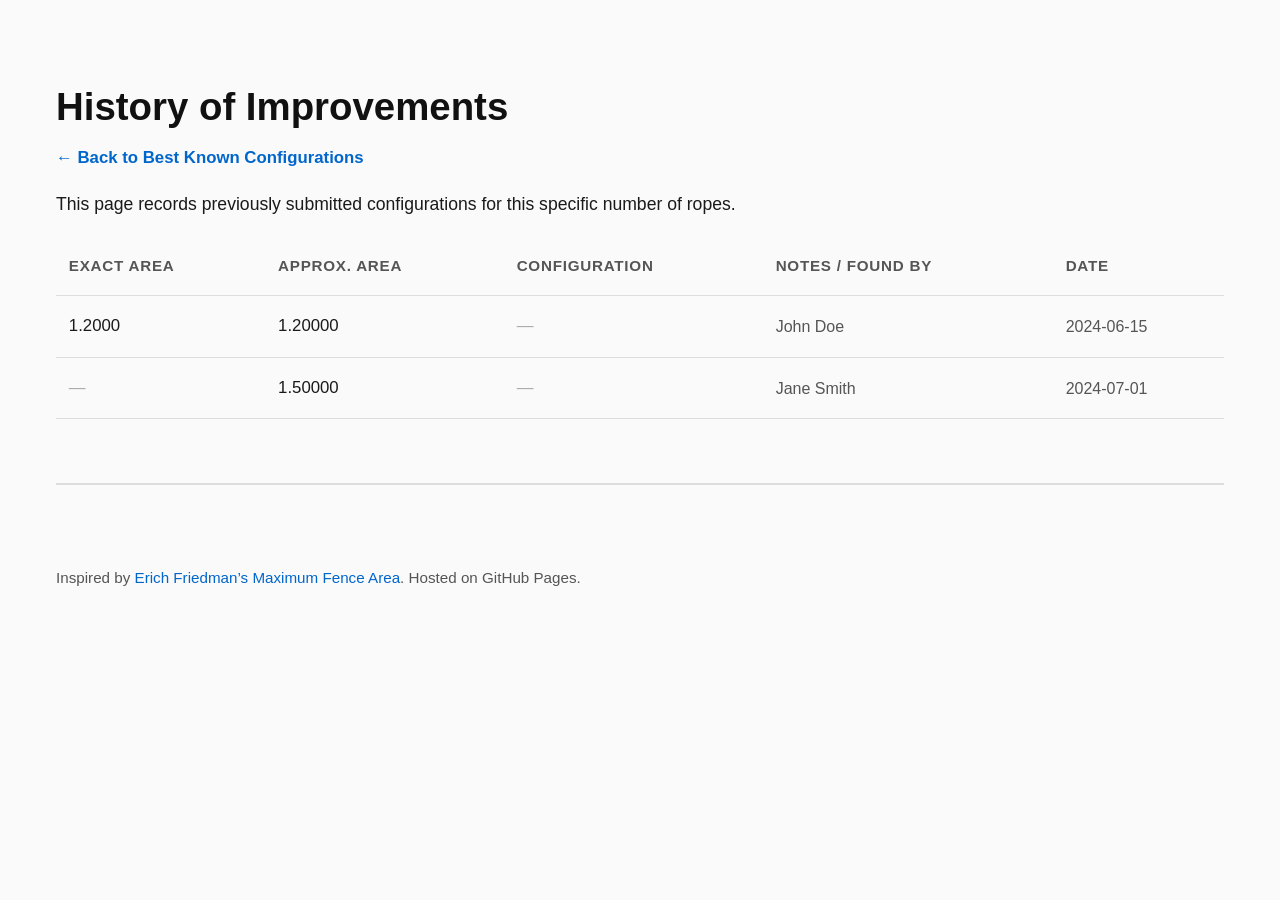
==== history.html @ 968576fc "add history" ====
<!DOCTYPE html>
<html lang="en">
<head>
  <meta charset="UTF-8">
  <meta name="viewport" content="width=device-width, initial-scale=1.0">
  <title>History - Maximum Rope Area</title>
  <link rel="stylesheet" href="css/style.css">
</head>
<body>

<h1 id="page-title">History of Improvements</h1>
<p class="nav">
  <a href="index.html">← Back to Best Known Configurations</a>
</p>

<p>
  This page records previously submitted configurations for this specific number of ropes.
</p>

<table id="history-table">
  <thead>
  <tr>
    <!-- 只保留这些列 -->
    <th>Exact Area</th>
    <th>Approx. Area</th>
    <th>Configuration</th>
    <th>Notes / Found by</th>
    <th>Date</th>
  </tr>
  </thead>
  <tbody id="history-body">
  </tbody>
</table>

<footer>
  <p class="footer-credit">
    Inspired by <a href="https://erich-friedman.github.io/packing/fence/" target="_blank" rel="noopener">Erich Friedman’s Maximum Fence Area</a>.
    Hosted on GitHub Pages.
  </p>
</footer>

<script src="js/history.js"></script>
</body>
</html>
---- css/style.css ----
:root {
    --text: #1a1a1a;
    --muted: #555;
    --border: #ddd;
    --bg: #fafafa;
    --accent: #0066cc;
}

* {
    box-sizing: border-box;
}

body {
    font-family: -apple-system, BlinkMacSystemFont, "Segoe UI", Roboto, Helvetica, Arial, sans-serif;
    line-height: 1.7;
    color: var(--text);
    background: var(--bg);
    max-width: 1400px;
    width: 95%;
    margin: 0 auto;
    padding: 3rem 1.5rem 5rem;
    font-size: 18px;
}

h1 {
    font-size: 2.4rem;
    margin-bottom: 0.3rem;
    color: #111;
}

.nav {
    font-size: 1.05rem;
    margin-top: 0;
    margin-bottom: 1rem;
}

.nav a {
    font-weight: 600;
}

.subtitle {
    color: var(--muted);
    margin-top: 0;
    margin-bottom: 1.8rem;
    font-size: 1.15rem;
}

h2 {
    font-size: 1.5rem;
    margin-top: 2.5rem;
    margin-bottom: 1rem;
    border-bottom: 2px solid var(--border);
    padding-bottom: 0.4rem;
}

p, li {
    font-size: 1.1rem;
}

p, .subtitle, ul.rules {
    max-width: 1100px;
}

ul.rules {
    padding-left: 1.5rem;
    margin: 0.8rem 0;
}

ul.rules li {
    margin-bottom: 0.6rem;
}

table {
    width: 100%;
    border-collapse: collapse;
    margin-top: 1rem;
    font-size: 1.05rem;
}

th, td {
    text-align: left;
    padding: 1rem 0.8rem;
    border-bottom: 1px solid var(--border);
    vertical-align: middle;
}

th {
    font-weight: 600;
    color: var(--muted);
    font-size: 0.95rem;
    text-transform: uppercase;
    letter-spacing: 0.05em;
    white-space: nowrap;
}

td.n {
    font-weight: 600;
    font-size: 1.15rem;
    width: 3rem;
}

td.exact, td.approx {
    font-variant-numeric: tabular-nums;
    white-space: nowrap;
}

td.history-link a {
    font-weight: 600;
    background: #e6f0fa;
    padding: 0.2rem 0.6rem;
    border-radius: 4px;
    transition: background 0.2s;
}

td.history-link a:hover {
    background: #d0e4f7;
    text-decoration: none;
}

td.figure {
    /* 不限制图片大小 */
}

td.figure img {
    border-radius: 6px;
    border: 1px solid var(--border);
    display: block;
}

td.note {
    color: var(--muted);
    font-size: 1rem;
}

td.date {
    color: var(--muted);
    font-size: 1rem;
    white-space: nowrap;
}

.empty {
    color: #aaa;
    font-style: italic;
    text-decoration: none;
}

footer {
    margin-top: 4rem;
    padding-top: 2rem;
    border-top: 2px solid var(--border);
    color: var(--text);
}

footer h2 {
    margin-top: 0;
    border-bottom: none;
    font-size: 1.5rem;
}

footer h3 {
    font-size: 1.15rem;
    margin-top: 1.5rem;
    margin-bottom: 0.5rem;
}

footer ol, footer ul {
    padding-left: 1.5rem;
    margin-bottom: 1rem;
}

footer li {
    margin-bottom: 0.4rem;
}

footer code {
    background: #eef;
    padding: 0.1em 0.3em;
    border-radius: 3px;
    font-size: 0.9em;
    font-family: monospace;
}

.footer-credit {
    margin-top: 3rem;
    color: var(--muted);
    font-size: 0.95rem;
}

a {
    color: var(--accent);
    text-decoration: none;
}

a:hover {
    text-decoration: underline;
}

@media (max-width: 700px) {
    body {
        font-size: 16px;
        padding: 1.5rem 1rem 3rem;
        width: 100%;
    }
    th, td {
        padding: 0.8rem 0.4rem;
    }
}
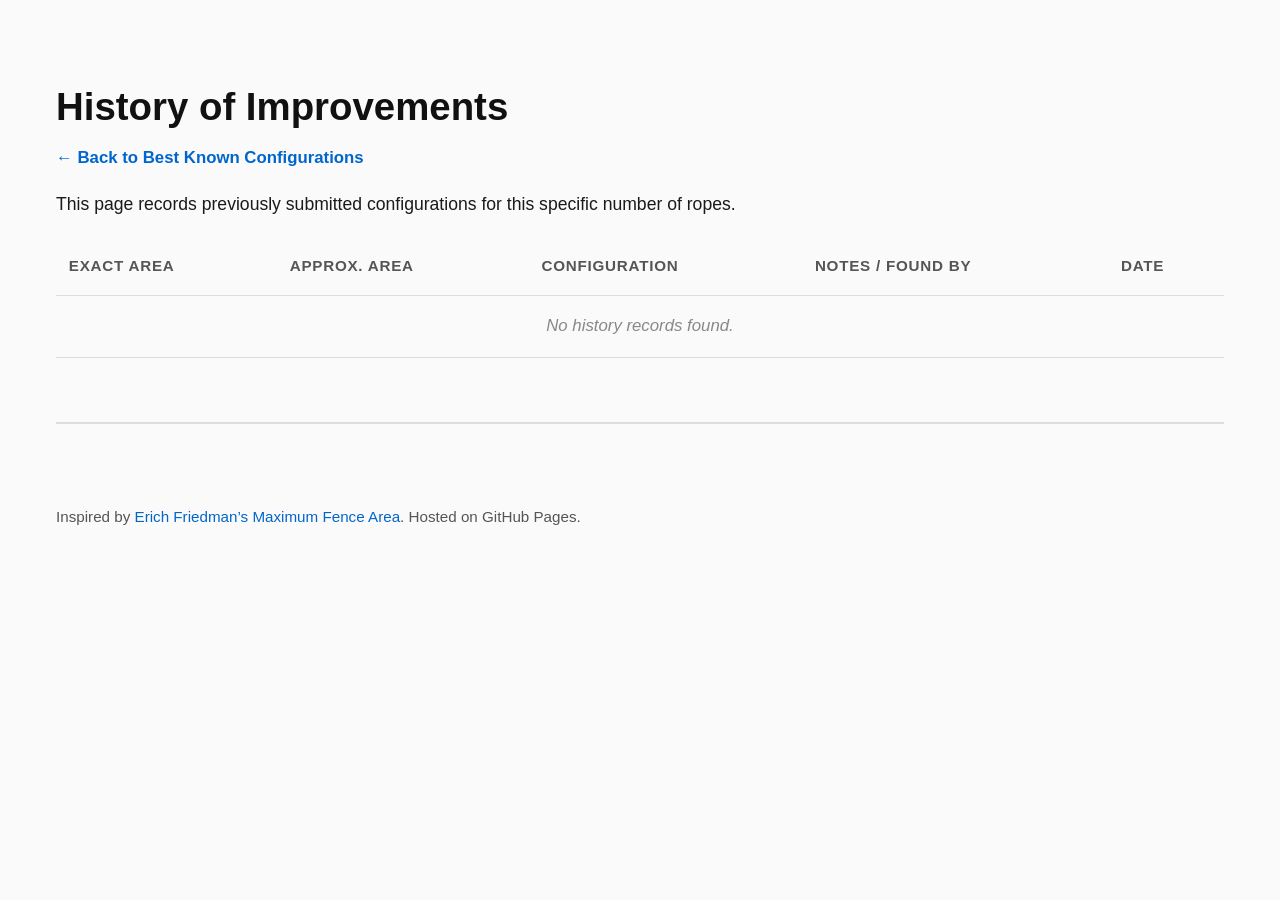
==== commit 7aaa4017: "add history" ====
--- a/history.html
+++ b/history.html
@@ -20,7 +20,6 @@
 <table id="history-table">
   <thead>
   <tr>
-    <!-- 只保留这些列 -->
     <th>Exact Area</th>
     <th>Approx. Area</th>
     <th>Configuration</th>
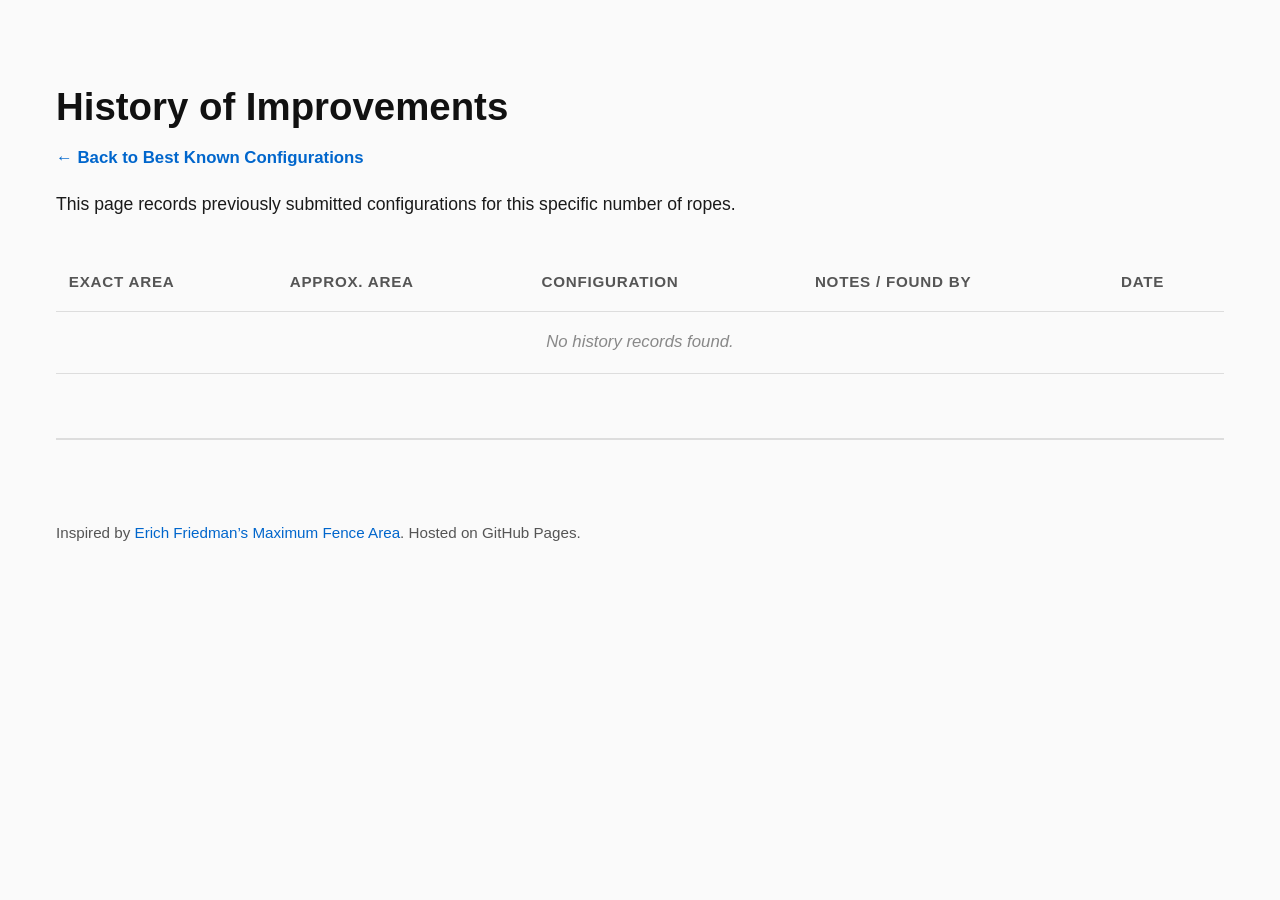
==== commit 3fb29295: "Improve mobile responsiveness" ====
--- a/history.html
+++ b/history.html
@@ -17,19 +17,21 @@
   This page records previously submitted configurations for this specific number of ropes.
 </p>
 
-<table id="history-table">
-  <thead>
-  <tr>
-    <th>Exact Area</th>
-    <th>Approx. Area</th>
-    <th>Configuration</th>
-    <th>Notes / Found by</th>
-    <th>Date</th>
-  </tr>
-  </thead>
-  <tbody id="history-body">
-  </tbody>
-</table>
+<div class="table-responsive">
+  <table id="history-table">
+    <thead>
+    <tr>
+      <th>Exact Area</th>
+      <th>Approx. Area</th>
+      <th>Configuration</th>
+      <th>Notes / Found by</th>
+      <th>Date</th>
+    </tr>
+    </thead>
+    <tbody id="history-body">
+    </tbody>
+  </table>
+</div>
 
 <footer>
   <p class="footer-credit">
--- a/css/style.css
+++ b/css/style.css
@@ -70,6 +70,13 @@
     margin-bottom: 0.6rem;
 }
 
+
+.table-responsive {
+    width: 100%;
+    overflow-x: auto;
+    -webkit-overflow-scrolling: touch; 
+}
+
 table {
     width: 100%;
     border-collapse: collapse;
@@ -110,6 +117,7 @@
     padding: 0.2rem 0.6rem;
     border-radius: 4px;
     transition: background 0.2s;
+    white-space: nowrap;
 }
 
 td.history-link a:hover {
@@ -118,13 +126,14 @@
 }
 
 td.figure {
-    /* 不限制图片大小 */
+    
 }
 
 td.figure img {
     border-radius: 6px;
     border: 1px solid var(--border);
     display: block;
+    max-width: 250px; 
 }
 
 td.note {
@@ -178,6 +187,7 @@
     border-radius: 3px;
     font-size: 0.9em;
     font-family: monospace;
+    word-wrap: break-word; 
 }
 
 .footer-credit {
@@ -197,11 +207,33 @@
 
 @media (max-width: 700px) {
     body {
-        font-size: 16px;
+        font-size: 15px; 
         padding: 1.5rem 1rem 3rem;
         width: 100%;
     }
+
+    h1 {
+        font-size: 1.8rem; 
+    }
+
+    h2 {
+        font-size: 1.3rem;
+    }
+
+    p, li {
+        font-size: 1rem;
+    }
+
     th, td {
-        padding: 0.8rem 0.4rem;
+        padding: 0.8rem 0.5rem; 
+        font-size: 0.95rem;
+    }
+
+    table {
+        min-width: 600px; 
+    }
+
+    td.figure img {
+        max-width: 100px; 
     }
 }
